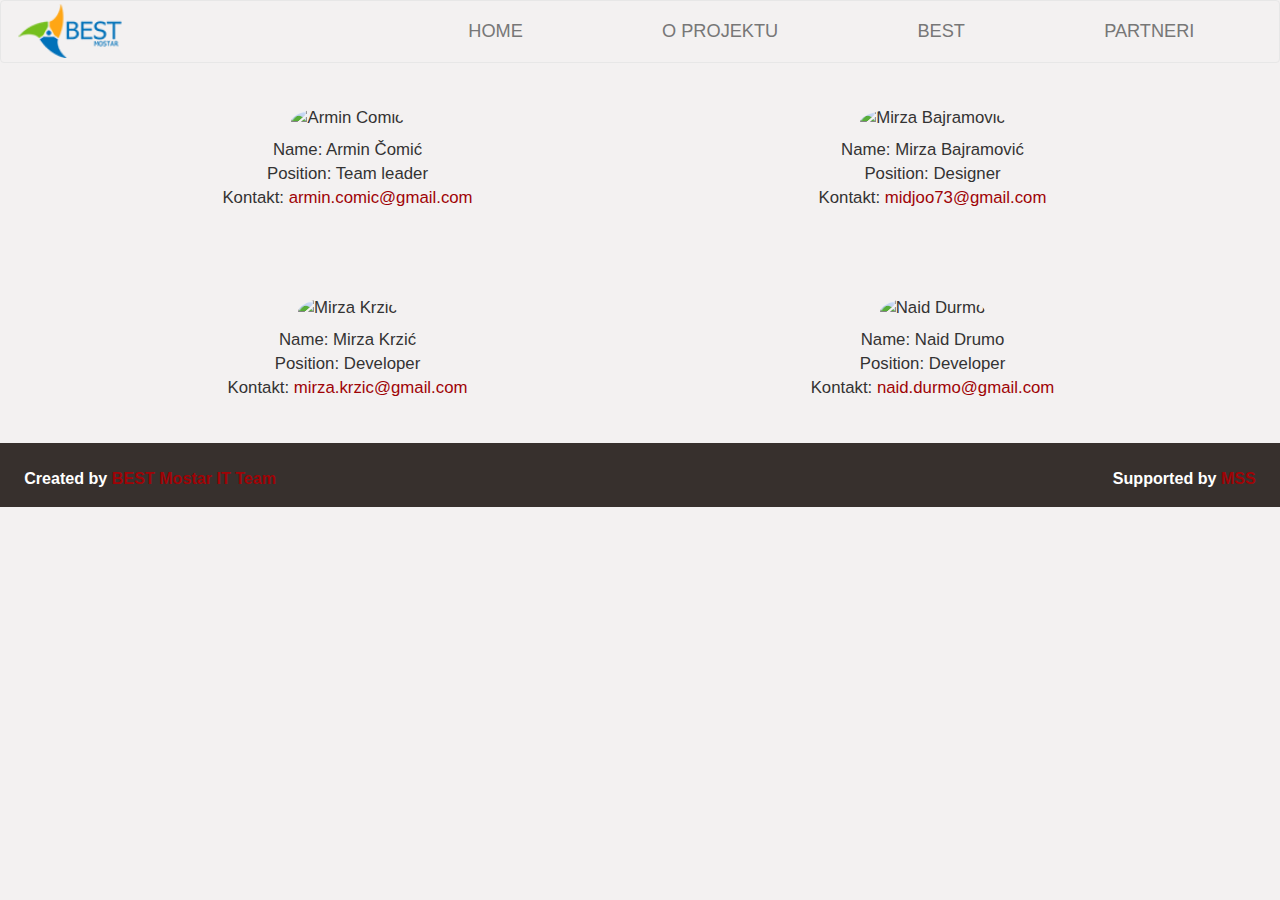
==== bestMostarITteam.html @ 664135ee "NaidDurmo_O_Projektu_Design" ====
<!DOCTYPE html>
<html lang="en">

<head>
    <meta charset="UTF-8">
    <meta name="viewport" content="width=device-width, initial-scale=1.0">
    <meta http-equiv="X-UA-Compatible" content="ie=edge">
    <link rel="stylesheet" type="text/css" href="css/style.css">

    <link rel="stylesheet" href="https://maxcdn.bootstrapcdn.com/bootstrap/3.3.7/css/bootstrap.min.css">
    <script src="https://ajax.googleapis.com/ajax/libs/jquery/3.2.1/jquery.min.js"></script>
    <script src="https://maxcdn.bootstrapcdn.com/bootstrap/3.3.7/js/bootstrap.min.js"></script>

    <script type="text/javascript" src="script/jquery_counter/jquery.countdownTimer.js"></script>
    <link rel="stylesheet" type="text/css" href="script/jquery_counter/css/jquery.countdownTimer.css" />

    <script type="text/javascript" src="script/script.js"></script>

    <title>BEST Mostar IT Team</title>
    <link rel="shortcut icon" href="photos/best-mostar-fico.ico" type="image/x-icon" />
</head>

<body>
    <nav class="navbar navbar-default" style="margin-bottom: 0; background-color: #F3F1F1;">
        <div class="container-fluid">
            <div class="navbar-header">
                <a class="navbar-brand" href="index.html"><img src="photos/best-logo-mostar-small.png" alt="BEST Mostar" id="logo"></a>

                <button type="button" class="navbar-toggle collapsed" data-toggle="collapse" data-target="#navbarItems " aria-expanded="false">
                            <span class="icon-bar"></span>
                            <span class="icon-bar"></span>
                            <span class="icon-bar"></span>
                        </button>
            </div>

            <div class="collapse navbar-collapse" id="navbarItems">
                <ul class="nav navbar-nav navbar-right">
                    <li><a href="index.html">HOME</a></li>
                    <li><a href="oprojektu.html">O PROJEKTU</a></li>
                    <li><a href="http://www.best-mostar.org" target="_blank">BEST</a></li>
                    <li><a href="partneri.html">PARTNERI</a></li>
                </ul>
            </div>
        </div>
    </nav>

    <div class="container itTeam">
        <div class="row">
            <div class="col-xs-6 col-sm-6 col-md-6 col-lg-6 itteam">
                <img class="ITteamPhoto" src="photos/armincomic.jpg" alt="Armin Comic"/> <br>
                <span>Name: Armin Čomić</span> <br>
                <span>Position: Team leader</span> <br>
                <span>Kontakt: <a href="mailto:armin.comic@gmail.com">armin.comic@gmail.com</a></span>
            </div>

            <div class="col-xs-6 col-sm-6 col-md-6 col-lg-6 itteam">
                <img class="ITteamPhoto" src="photos/mirzabajramovic.jpg" alt="Mirza Bajramovic"/> <br>
                <span>Name: Mirza Bajramović <br></span>
                <span>Position: Designer <br></span>
                <span>Kontakt: <a href="mailto:midjoo73@gmail.coms">midjoo73@gmail.com</a></span>
            </div>
        </div>
        
        <div class="row">
            <div class="col-xs-6 col-sm-6 col-md-6 col-lg-6 itteam">
                <img class="ITteamPhoto" src="photos/mirzakrzic.jpg" alt="Mirza Krzic"/> <br>
                <span>Name: Mirza Krzić <br></span>
                <span>Position: Developer <br></span>
                <span>Kontakt: <a href="mailto:mirza.krzic@gmail.com">mirza.krzic@gmail.com</a></span>
            </div>
               
            <div class="col-xs-6 col-sm-6 col-md-6 col-lg-6 itteam">
                <img class="ITteamPhoto" src="photos/naiddurmo.jpg" alt="Naid Durmo"/> <br>
                <span>Name: Naid Drumo</span><br>
                <span>Position: Developer</span><br>
                <span>Kontakt: <a href="mailto:naid.durmo@gmail.com">naid.durmo@gmail.com</a></span>   
            </div>
        </div> 
    </div>

    <div class="container" id="footer">
        <label class="site-info" style="width:50%;float:left; text-align: left;">
                Created by <a href="bestMostarITteam.html">BEST Mostar IT Team</a>
            </label>

        <label class="float-right" style="width:50%;float:right; text-align: right;"> 
                Supported by <a href="http://www.mss.ba" target="_blank">MSS</a> 
            </label>
    </div>
</body>
---- css/style.css ----
* {
    box-sizing: border-box;
}

body {
     background-color: #F3F1F1 !important;
}

@media only screen and  (min-width: 320px) and (max-width: 480px) {
    #logo {
        height: 2.7em;
        width: 5.6em;
        margin-top: -15%;
    }
   
    #counter {
        background-color: #9F0306;
        width: 100%;
        height: 26em;
        padding: 1em;
    }

    #title {
        color: white;
        font-size: 1.5em;
    }

    #titleText {
        display: inline-block;
        color: white;
        font-size: 1em;
        margin: 0 2em 0 2em;
    }

    #readMore {
        color: #A3A0A1;
        background-color: #FFFFFF;
        border: none;
        font-size: 1.1em;
        margin-top: 0.4em;
        padding-left: 0.3em;
        padding-right: 0.3em;
    }

    #slider {
        background-color: #F3F1F1;
        width: 100%;
        padding: 1em;
    }

    #partners {
        display: inline-block;
        color: #A3A0A1;
        font-size: 1.5em;
        margin-bottom: 0.2em;
        margin-top: -0.4em;
    }

    .carousel-control.left, .carousel-control.right {
        background-image:none !important;
        filter:none !important;
        color: #A3A0A1;
        margin-left: -1.5em;
        margin-right: -1.5em;
    }

    #photo {
        width: 100%;
        padding: 0;
    }

    #contact {
        width: 100%;
        padding: 0;
    }
    
    #contact_map {
        height: 100%;
        width: 100%;
        padding: 0;
    }
    
    #contact_sendmail {
        background-color: #F3F1F1;
        height: 100%;
        width: 100%;
    }

    #message {
        display: inline-block;
        color: #A3A0A1;
        font-size: 1.3em;
        margin-top: 0.4em;
    }

    .mailNames {
        color: #A3A0A1;
        font-size: 0.9em;
    }
    
    .inputs {
        border: 0 none;
        width: 7em;
        height: 1em;
        padding: 0.3em;
    }

    #ym {
        display: inline-block;
        margin-top: 0.2em;
    }

    textarea {
        width: 11em;;
        height: 7em;
        padding: 0.4em;
        border: none;
        background-color: #FFFFFF;
    }

    #button {
        background-color: #9F0306;
        color: white;
        border: none;
        font-size: 0.9em;
        width: 5em;
        float: right;
        margin-bottom: 0.3em;
    }

    td {
        padding-left: 1.9em !important;
    }

    #footer {
        width: 100%;
        height: 4em;
        background-color: rgb(55, 48, 45);
        padding: 1.5em;
        color: white;
        font-size: 0.7em;
    }
    
    #footer > label > a {
        color: #9F0306;
        text-decoration: none;
    }

    .ITteamPhoto {
        height: 10em;
        width: 10em;
        border-radius: 50%;
        padding-bottom: 0.5em;
    }
    
    .itteam {
        padding: 2.55em;
        text-align: center;
        font-size: 1em;
    }

    .itteam > span > a {
        color: #9F0306;
        text-decoration: none;
    }
}

@media only screen and (min-width: 481px) and (max-width: 767px) {
    #logo {
        height: 2.7em;
        width: 5.6em;
        margin-top: -15%;
    }
    
    #counter {
        background-color: #9F0306;
        width: 100%;
        height: 26em;
        padding: 2em;
    }

    #title {
        color: white;
        font-size: 2em;
    }

    #titleText {
        display: inline-block;
        color: white;
        font-size: 1.1em;
        margin: 0 2em 0 2em;
    }

    #readMore {
        color: #A3A0A1;
        background-color: #FFFFFF;
        border: none;
        font-size: 1.2em;
        margin-top: 0.4em;
        padding-left: 0.3em;
        padding-right: 0.3em;
    }

    #slider {
        background-color: #F3F1F1;
        width: 100%;
        padding: 1em;
    }

    #partners {
        display: inline-block;
        color: #A3A0A1;
        font-size: 2em;
        margin-bottom: 0.2em;
        margin-top: -0.4em;
    }

    .carousel-control.left, .carousel-control.right {
        background-image:none !important;
        filter:none !important;
        color: #A3A0A1;
        margin-left: -2em;
        margin-right: -2em;
    }

    #photo {
        width: 100%;
        padding: 0;
        height: 12.5em;
    }

    #contact {
        width: 100%;
        padding: 0;
    }
    
    #contact_map {
        height: 100%;
        width: 100%;
        padding: 0;
    }
    
    #contact_sendmail {
        background-color: #F3F1F1;
        height: 100%;
        width: 100%;
    }

    #message {
        display: inline-block;
        color: #A3A0A1;
        font-size: 1.5em;
        margin-top: 0.4em;
    }

    .mailNames {
        color: #A3A0A1;
        font-size: 0.9em;
    }
    
    .inputs {
        border: 0 none;
        width: 7em;
        height: 1em;
        padding: 0.3em;
    }

    #ym {
        display: inline-block;
        margin-top: 0.2em;
    }

    textarea {
        width: 11em;;
        height: 7em;
        padding: 0.4em;
        border: none;
        background-color: #FFFFFF;
    }

    #button {
        background-color: #9F0306;
        color: white;
        border: none;
        font-size: 0.9em;
        width: 5em;
        float: right;
        margin-bottom: 0.3em;
    }

    td {
        padding-left: 5.7em !important;
    }

    #footer {
        width: 100%;
        height: 4em;
        background-color: rgb(55, 48, 45);
        padding: 1.5em;
        color: white;
        font-size: 0.8em;
    }
    
    #footer > label > a {
        color: #9F0306;
        text-decoration: none;
    }

    .ITteamPhoto {
        height: 10em;
        width: 10em;
        border-radius: 50%;
        padding-bottom: 0.5em;
    }
    
    .itteam {
        padding: 2.55em;
        text-align: center;
        font-size: 1em;
    }

    .itteam > span > a {
        color: #9F0306;
        text-decoration: none;
    }
}


@media only screen and (min-width: 768px) and (max-width: 1024px) {
    #logo {
        height: 2.8em;
        width: 5.8em;
        margin-top: -13%;
    }

    div > ul > li > a {
        margin: 0.1em 1em;
        font-size: 1.3em;
        color: #A3A0A1;
    }

    .content {
        height: 20em;
    }

    #counter {
        background-color: #9F0306;
        width: 100%;
        height: 27em;
        padding: 2em;
    }

    #title {
        color: white;
        font-size: 3em;
    }

    #titleText {
        display: inline-block;
        color: white;
        font-size: 1.2em;
        margin: 0 5em 0 5em;
    }

    #readMore {
        color: #A3A0A1;
        background-color: #FFFFFF;
        border: none;
        font-size: 1.5em;
        margin-top: 0.4em;
        padding-left: 0.4em;
        padding-right: 0.4em;
    }

    #slider {
        background-color: #F3F1F1;
        width: 100%;
        padding: 1.5em;
    }

    #partners {
        display: inline-block;
        color: #A3A0A1;
        font-size: 3em;
        margin-bottom: 0.2em;
        margin-top: -0.3em;
    }

    .carousel-control.left, .carousel-control.right {
        background-image:none !important;
        filter:none !important;
        color: #A3A0A1;
        margin-left: -3.5em;
        margin-right: -3.5em;
    }

    #photo {
        width: 100%;
        padding: 0;
    }

    #contact {
        width: 100%;
        padding: 0;
    }
    
    #contact_map {
        height: 100%;
        width: 50%;
        float: left;
        padding: 0;
    }
    
    #contact_sendmail {
        background-color: #F3F1F1;
        height: 100%;
        width: 50%;
        float: left;
    }

    #message {
        display: inline-block;
        color: #A3A0A1;
        font-size: 2em;
        margin-top: 0.3em;
        margin-bottom: 0.4em;
    }

    .mailNames {
        color: #A3A0A1;
        font-size: 1.2em;
    }
    
    .inputs {
        border: 0 none;
        width: 11em;
        height: 1.6em;
        padding: 0.3em;
        margin-bottom: 0.5em;
    }

    #ym {
        display: inline-block;
        margin-top: -0.2em;
    }

    textarea {
        width: 15em;;
        height: 10em;
        padding: 0.4em;
        border: none;
        background-color: #FFFFFF;
    }

    #button {
        background-color: #9F0306;
        color: white;
        border: none;
        font-size: 1em;
        width: 5em;
        float: right;
        margin-top: 0.3em;
        margin-bottom: 0.2em;
    }

    td {
        padding-left: 1.5em !important;
    }

    #footer {
        width: 100%;
        height: 4em;
        background-color: rgb(55, 48, 45);
        padding: 1.5em;
        color: white;
        font-size: 1.15em;
    }
    
    #footer > label > a {
        color: #9F0306;
        text-decoration: none;
    }

    .ITteamPhoto {
        height: 15em;
        width: 15em;
        border-radius: 50%;
        padding-bottom: 0.5em;
    }
    
    .itteam {
        padding: 2.55em;
        text-align: center;
        font-size: 1.2em;
    }

    .itteam > span > a {
        color: #9F0306;
        text-decoration: none;
    }
}


@media only screen and (min-width: 1025px) {
    #logo {
        height: 3em;
        width: 6em;
        margin-top: -11%;
    }

    div > ul > li > a {
        margin: 0.3em 3em;
        font-size: 1.3em;
        color: #A3A0A1;
    }

    .content {
        height: 27em;
    }

    #counter {
        background-color: #9F0306;
        width: 100%;
        height: 33em;
        padding: 2em;
    }

    #title {
        color: white;
        font-size: 4em;
    }

    #titleText {
        display: inline-block;
        color: white;
        font-size: 1.3em;
        margin: 0 12em 0 12em;
    }

    #readMore {
        color: #A3A0A1;
        background-color: #FFFFFF;
        border: none;
        font-size: 2em;
        margin-top: 0.6em;
        padding-left: 0.6em;
        padding-right: 0.6em;
    }

    #slider {
        background-color: #F3F1F1;
        width: 100%;
        padding: 2em;
    }

    #partners {
        display: inline-block;
        color: #A3A0A1;
        font-size: 4em;
        margin-bottom: 0.4em;
    }

    .carousel-control.left, .carousel-control.right {
        background-image:none !important;
        filter:none !important;
        color: #A3A0A1;
        margin-left: -3em;
        margin-right: -3em;
    }

    #photo {
        width: 100%;
        padding: 0;
    }

    #contact {
        width: 100%;
        padding: 0;
    }
    
    #contact_map {
        height: 100%;
        width: 50%;
        float: left;
        padding: 0;
    }
    
    #contact_sendmail {
        background-color: #F3F1F1;
        height: 100%;
        width: 50%;
        float: left;
    }

    #message {
        display: inline-block;
        color: #A3A0A1;
        font-size: 3em;
        margin-top: 0.2em;
        margin-bottom: 0;
    }

    .mailNames {
        color: #A3A0A1;
        font-size: 2em;
    }
    
    .inputs {
        border: 0 none;
        width: 20em;
        height: 2.2em;
        padding: 0.3em;
    }

    #ym {
        display: inline-block;
        margin-top: 0.2em;
    }

    textarea {
        width: 25em;;
        height: 15em;
        padding: 0.4em;
        border: none;
        background-color: #FFFFFF;
    }

    #button {
        background-color: #9F0306;
        color: white;
        border: none;
        font-size: 1.5em;
        width: 7em;
        float: right;
        margin-top: 0.4em;
    }

    td {
        padding-left: 7.5em !important;
    }

    #footer {
        width: 100%;
        height: 4em;
        background-color: rgb(55, 48, 45);
        padding: 1.5em;
        color: white;
        font-size: 1.15em;
    }
    
    #footer > label > a {
        color: #9F0306;
        text-decoration: none;
    }

    .ITteamPhoto {
        height: 20em;
        width: 20em;
        border-radius: 50%;
        padding-bottom: 0.5em;
    }
    
    .itteam {
        padding: 2.55em;
        text-align: center;
        font-size: 1.2em;
    }

    .itteam > span > a {
        color: #9F0306;
        text-decoration: none;
    }
}

.oProjektuTitle{

    float: none;
    margin:0 auto;
    text-align: center;
    color: #A3A0A1;
}
.oProjektuText{

    margin-top:1em;
    float: none;
    margin:0 auto;
    text-align: justify;
    letter-spacing: 1px;
    color: #A3A0A1;
}
 .containerOProjektu{
     margin-bottom: 12em;
 }
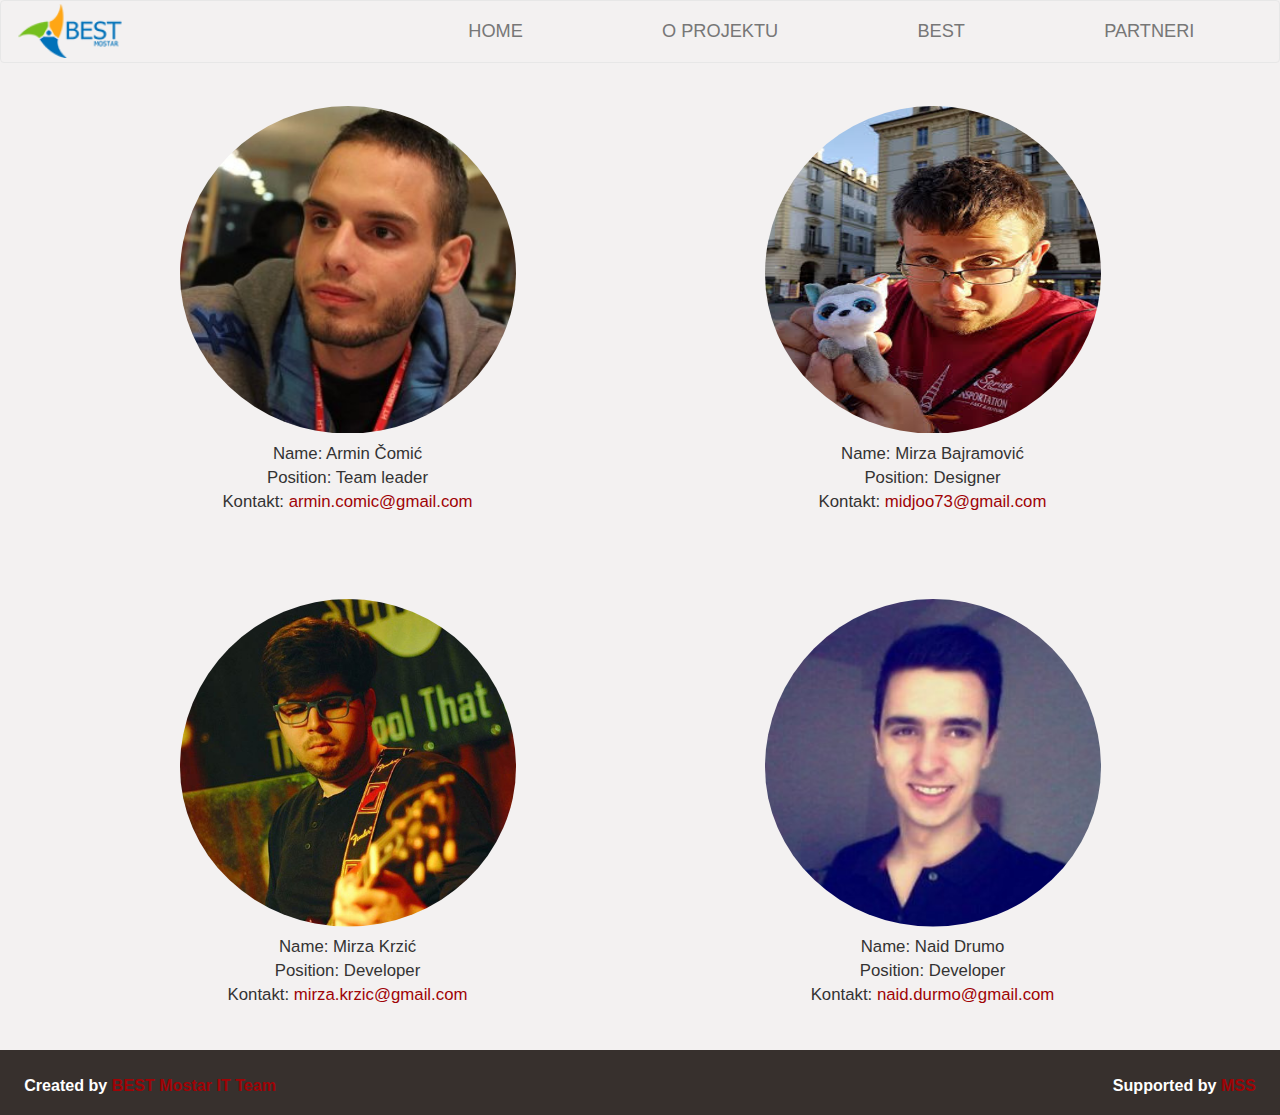
==== commit 721c6922: "MirzaKrzic_BEST_Mostar_IT_Team_NavBar_Fix" ====
--- a/bestMostarITteam.html
+++ b/bestMostarITteam.html
@@ -38,7 +38,7 @@
                     <li><a href="index.html">HOME</a></li>
                     <li><a href="oprojektu.html">O PROJEKTU</a></li>
                     <li><a href="http://www.best-mostar.org" target="_blank">BEST</a></li>
-                    <li><a href="partneri.html">PARTNERI</a></li>
+                    <li><a href="partneri.html">PARTNERI</a></li>  
                 </ul>
             </div>
         </div>
--- a/css/style.css
+++ b/css/style.css
@@ -3,7 +3,7 @@
 }
 
 body {
-     background-color: #F3F1F1 !important;
+    background-color: #F3F1F1 !important;
 }
 
 @media only screen and  (min-width: 320px) and (max-width: 480px) {
@@ -16,7 +16,7 @@
     #counter {
         background-color: #9F0306;
         width: 100%;
-        height: 26em;
+        height: 30em;
         padding: 1em;
     }
 
@@ -84,6 +84,10 @@
         background-color: #F3F1F1;
         height: 100%;
         width: 100%;
+    }
+
+    table {
+        margin: 0 auto;
     }
 
     #message {
@@ -129,7 +133,7 @@
     }
 
     td {
-        padding-left: 1.9em !important;
+        padding-left: 1.5em !important;
     }
 
     #footer {
@@ -246,6 +250,10 @@
         width: 100%;
     }
 
+    table {
+        margin: 0 auto;
+    }
+
     #message {
         display: inline-block;
         color: #A3A0A1;
@@ -346,7 +354,7 @@
     #counter {
         background-color: #9F0306;
         width: 100%;
-        height: 27em;
+        height: 30em;
         padding: 2em;
     }
 
@@ -416,6 +424,10 @@
         height: 100%;
         width: 50%;
         float: left;
+    }
+
+    table {
+        margin: 0 auto;
     }
 
     #message {
@@ -521,7 +533,7 @@
     #counter {
         background-color: #9F0306;
         width: 100%;
-        height: 33em;
+        height: 34em;
         padding: 2em;
     }
 
@@ -534,7 +546,7 @@
         display: inline-block;
         color: white;
         font-size: 1.3em;
-        margin: 0 12em 0 12em;
+        margin: 0 6em 0 6em;
     }
 
     #readMore {
@@ -571,6 +583,11 @@
     #photo {
         width: 100%;
         padding: 0;
+    }
+
+    .img-responsive {
+        height: 35%;
+        width: 35%;
     }
 
     #contact {
@@ -592,6 +609,10 @@
         float: left;
     }
 
+    table {
+        margin: 0 auto;
+    }
+
     #message {
         display: inline-block;
         color: #A3A0A1;
@@ -618,7 +639,7 @@
     }
 
     textarea {
-        width: 25em;;
+        width: 25em;
         height: 15em;
         padding: 0.4em;
         border: none;
@@ -636,7 +657,7 @@
     }
 
     td {
-        padding-left: 7.5em !important;
+        padding-left: 1em !important;
     }
 
     #footer {
@@ -652,13 +673,30 @@
         color: #9F0306;
         text-decoration: none;
     }
-
-    .ITteamPhoto {
+}
+
+.partners {
+    text-align: center;
+    padding: 3%;
+    vertical-align: middle;
+}
+
+.container > h3 {
+    font-size: 3em;
+    color: #A3A0A1;
+}
+
+.partners > a > img {
+    height: 50%;
+    width: 50%;
+    vertical-align: middle;
+}
+.ITteamPhoto {
         height: 20em;
         width: 20em;
         border-radius: 50%;
         padding-bottom: 0.5em;
-    }
+}
     
     .itteam {
         padding: 2.55em;
@@ -681,13 +719,16 @@
 }
 .oProjektuText{
 
-    margin-top:1em;
     float: none;
     margin:0 auto;
+    font-size:1.2em;
+    font-family: sans-serif;
     text-align: justify;
     letter-spacing: 1px;
     color: #A3A0A1;
+    margin-top: 6%;
+
 }
  .containerOProjektu{
-     margin-bottom: 12em;
- }+     margin-bottom: 7.4%;
+ }
